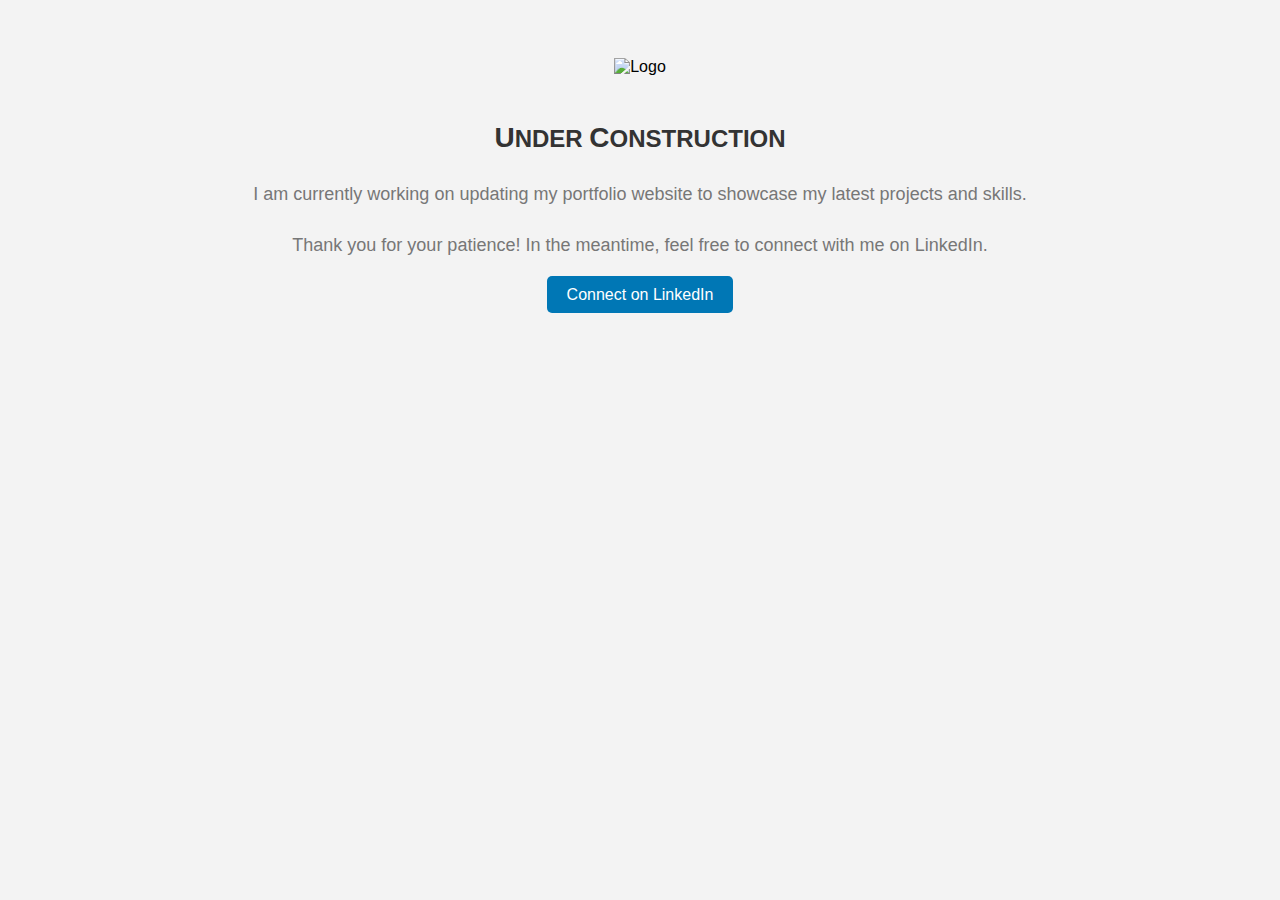
==== index.htm @ d474d3ac "Create index.htm placeholder" ====
<!DOCTYPE html>
<html lang="en">
<head>
  <meta charset="UTF-8">
  <meta name="viewport" content="width=device-width, initial-scale=1.0">
  <link rel="shortcut icon" type="image/png" href="favicon.png"/>
  <title>Under Construction</title>
  <style>
    body {
      font-family: 'Segoe UI', Tahoma, Geneva, Verdana, sans-serif;
      text-align: center;
      background-color: #f3f3f3;
      padding: 50px;
    }

    h1 {
      font-size: 24px;
      text-transform: uppercase;
      margin-bottom: 30px;
      color: #333;
    }
	
	.highlight {
      font-size: 28px;
      font-weight: bold;
    }

    p {
      font-size: 18px;
      color: #777;
      margin-bottom: 30px;
    }

    .logo {
      margin: 0 auto 30px;
    }

    .cta-button {
      background-color: #0077B5;
      color: #fff;
      border: none;
      padding: 10px 20px;
      font-size: 16px;
      cursor: pointer;
      transition: background-color 0.3s ease;
      text-decoration: none;
	  border-radius: 5px;
    }

    .cta-button:hover {
      background-color: #005A8E;
    }
  </style>
</head>
<body>
  <img src="logo.png" alt="Logo" class="logo">
  <h1><span class="highlight">U</span>nder <span class="highlight">C</span>onstruction</h1>
  <p>I am currently working on updating my portfolio website to showcase my latest projects and skills.</p>
  <p>Thank you for your patience! In the meantime, feel free to connect with me on LinkedIn.</p>
  <a href="https://www.linkedin.com/in/juha-matti-raty/" class="cta-button">Connect on LinkedIn</a>
</body>
</html>
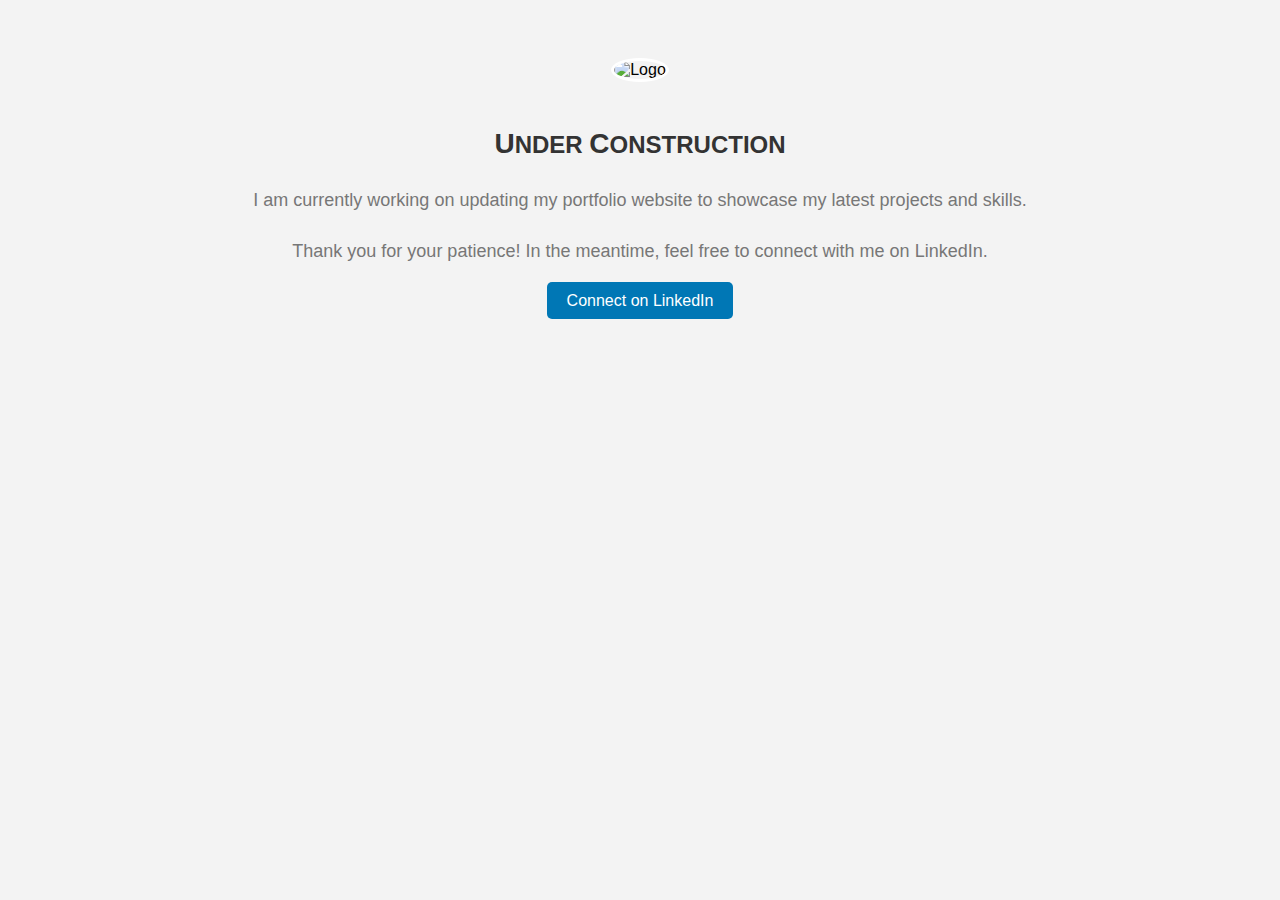
==== commit c6a817e5: "Update .logo with rounded corners" ====
--- a/index.htm
+++ b/index.htm
@@ -20,7 +20,7 @@
       color: #333;
     }
 	
-	.highlight {
+    .highlight {
       font-size: 28px;
       font-weight: bold;
     }
@@ -32,7 +32,12 @@
     }
 
     .logo {
+      width: 150px;
+      height: 150px;
       margin: 0 auto 30px;
+      border-radius: 50%;
+      border: 3px solid #fff;
+      object-fit: cover;
     }
 
     .cta-button {
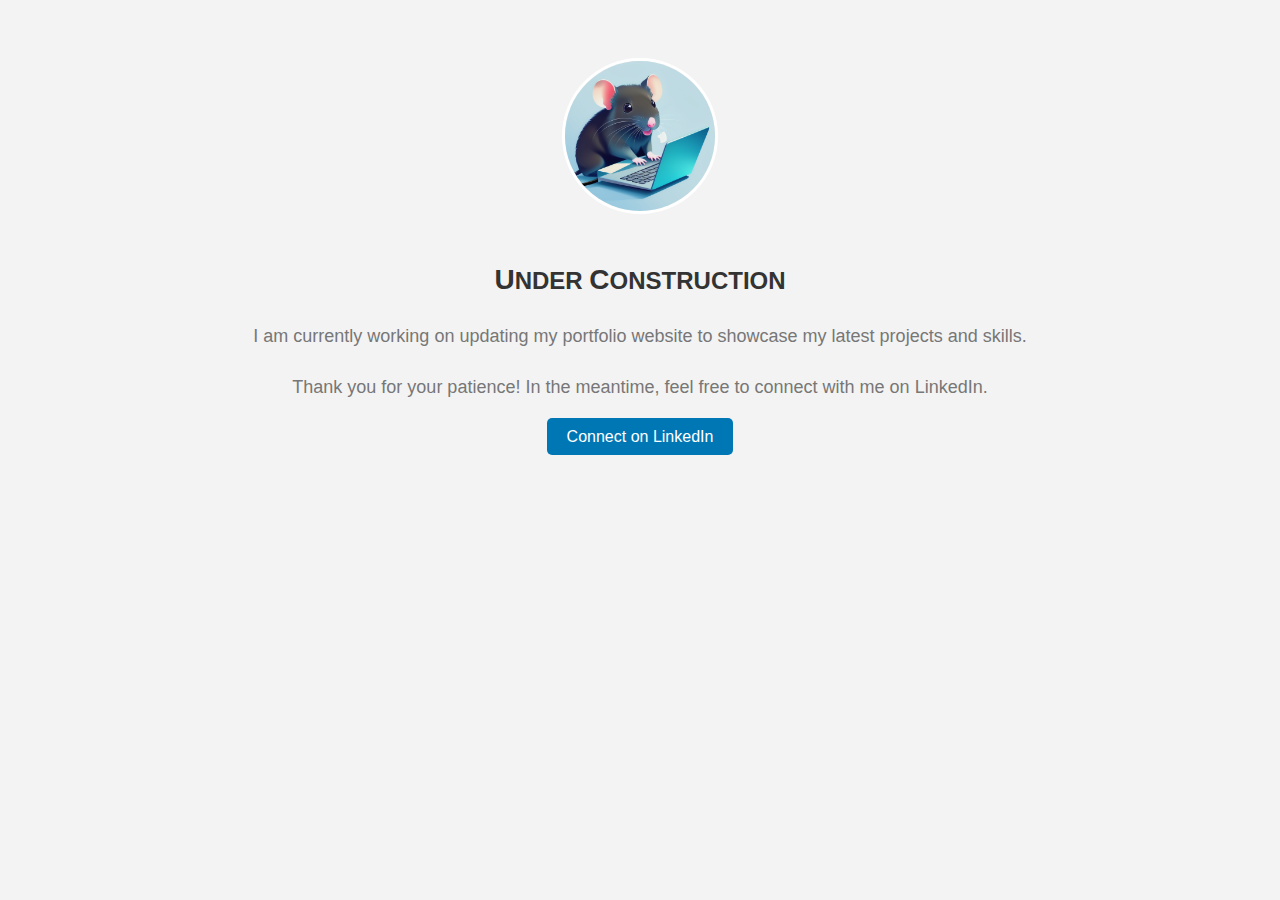
==== commit b58f0541: "Change favicon.png to favicon.ico" ====
--- a/index.htm
+++ b/index.htm
@@ -3,7 +3,7 @@
 <head>
   <meta charset="UTF-8">
   <meta name="viewport" content="width=device-width, initial-scale=1.0">
-  <link rel="shortcut icon" type="image/png" href="favicon.png"/>
+  <link rel="shortcut icon" type="image/png" href="favicon.ico"/>
   <title>Under Construction</title>
   <style>
     body {
